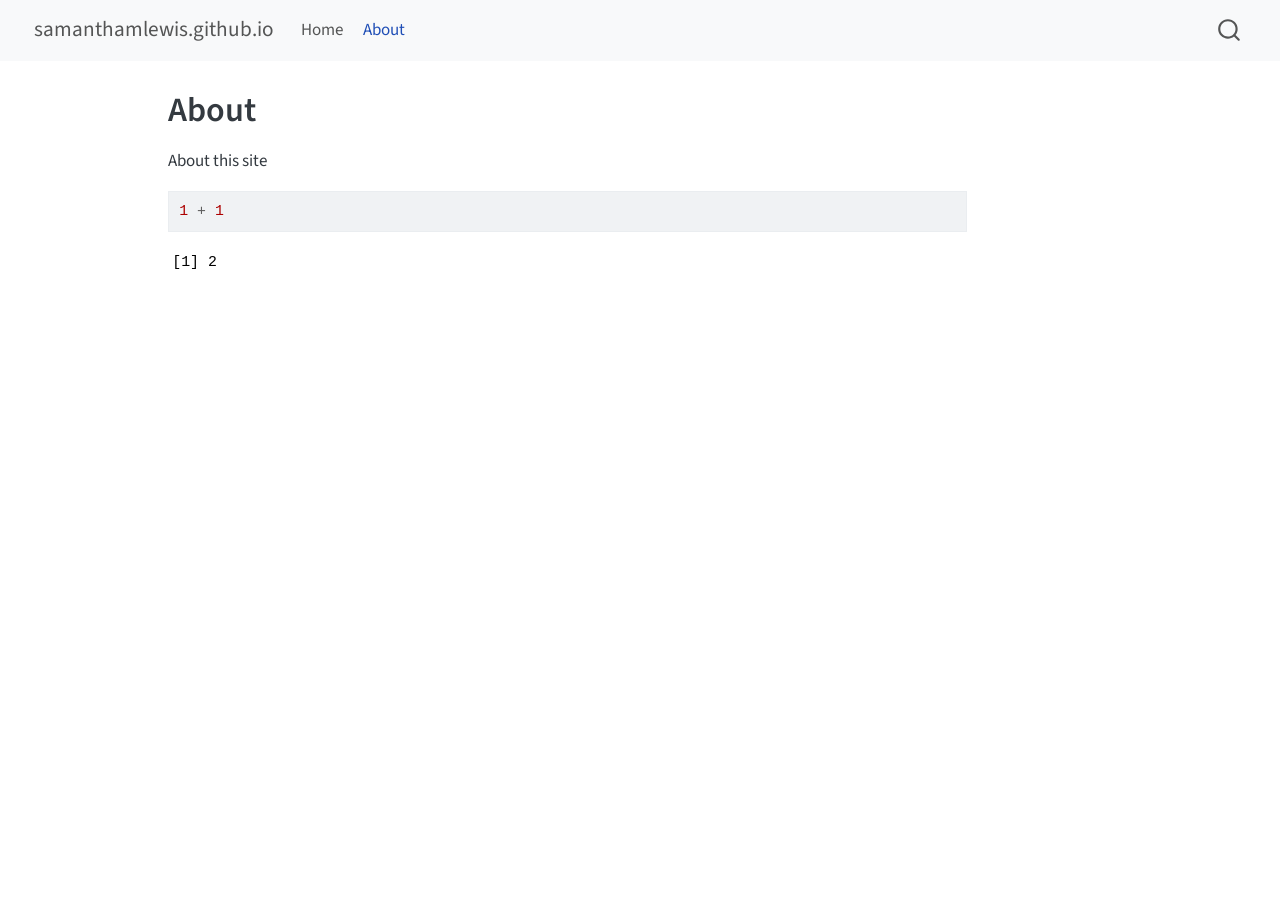
==== docs/about.html @ 11f4cbea "initial deployment" ====
<!DOCTYPE html>
<html xmlns="http://www.w3.org/1999/xhtml" lang="en" xml:lang="en"><head>

<meta charset="utf-8">
<meta name="generator" content="quarto-1.8.25">

<meta name="viewport" content="width=device-width, initial-scale=1.0, user-scalable=yes">


<title>About – samanthamlewis.github.io</title>
<style>
code{white-space: pre-wrap;}
span.smallcaps{font-variant: small-caps;}
div.columns{display: flex; gap: min(4vw, 1.5em);}
div.column{flex: auto; overflow-x: auto;}
div.hanging-indent{margin-left: 1.5em; text-indent: -1.5em;}
ul.task-list{list-style: none;}
ul.task-list li input[type="checkbox"] {
  width: 0.8em;
  margin: 0 0.8em 0.2em -1em; /* quarto-specific, see https://github.com/quarto-dev/quarto-cli/issues/4556 */ 
  vertical-align: middle;
}
/* CSS for syntax highlighting */
html { -webkit-text-size-adjust: 100%; }
pre > code.sourceCode { white-space: pre; position: relative; }
pre > code.sourceCode > span { display: inline-block; line-height: 1.25; }
pre > code.sourceCode > span:empty { height: 1.2em; }
.sourceCode { overflow: visible; }
code.sourceCode > span { color: inherit; text-decoration: inherit; }
div.sourceCode { margin: 1em 0; }
pre.sourceCode { margin: 0; }
@media screen {
div.sourceCode { overflow: auto; }
}
@media print {
pre > code.sourceCode { white-space: pre-wrap; }
pre > code.sourceCode > span { text-indent: -5em; padding-left: 5em; }
}
pre.numberSource code
  { counter-reset: source-line 0; }
pre.numberSource code > span
  { position: relative; left: -4em; counter-increment: source-line; }
pre.numberSource code > span > a:first-child::before
  { content: counter(source-line);
    position: relative; left: -1em; text-align: right; vertical-align: baseline;
    border: none; display: inline-block;
    -webkit-touch-callout: none; -webkit-user-select: none;
    -khtml-user-select: none; -moz-user-select: none;
    -ms-user-select: none; user-select: none;
    padding: 0 4px; width: 4em;
  }
pre.numberSource { margin-left: 3em;  padding-left: 4px; }
div.sourceCode
  {   }
@media screen {
pre > code.sourceCode > span > a:first-child::before { text-decoration: underline; }
}
</style>


<script src="site_libs/quarto-nav/quarto-nav.js"></script>
<script src="site_libs/quarto-nav/headroom.min.js"></script>
<script src="site_libs/clipboard/clipboard.min.js"></script>
<script src="site_libs/quarto-search/autocomplete.umd.js"></script>
<script src="site_libs/quarto-search/fuse.min.js"></script>
<script src="site_libs/quarto-search/quarto-search.js"></script>
<meta name="quarto:offset" content="./">
<script src="site_libs/quarto-html/quarto.js" type="module"></script>
<script src="site_libs/quarto-html/tabsets/tabsets.js" type="module"></script>
<script src="site_libs/quarto-html/axe/axe-check.js" type="module"></script>
<script src="site_libs/quarto-html/popper.min.js"></script>
<script src="site_libs/quarto-html/tippy.umd.min.js"></script>
<script src="site_libs/quarto-html/anchor.min.js"></script>
<link href="site_libs/quarto-html/tippy.css" rel="stylesheet">
<link href="site_libs/quarto-html/quarto-syntax-highlighting-7b89279ff1a6dce999919e0e67d4d9ec.css" rel="stylesheet" id="quarto-text-highlighting-styles">
<script src="site_libs/bootstrap/bootstrap.min.js"></script>
<link href="site_libs/bootstrap/bootstrap-icons.css" rel="stylesheet">
<link href="site_libs/bootstrap/bootstrap-5b4ad623e5705c0698d39aec6f10cf02.min.css" rel="stylesheet" append-hash="true" id="quarto-bootstrap" data-mode="light">
<script id="quarto-search-options" type="application/json">{
  "location": "navbar",
  "copy-button": false,
  "collapse-after": 3,
  "panel-placement": "end",
  "type": "overlay",
  "limit": 50,
  "keyboard-shortcut": [
    "f",
    "/",
    "s"
  ],
  "show-item-context": false,
  "language": {
    "search-no-results-text": "No results",
    "search-matching-documents-text": "matching documents",
    "search-copy-link-title": "Copy link to search",
    "search-hide-matches-text": "Hide additional matches",
    "search-more-match-text": "more match in this document",
    "search-more-matches-text": "more matches in this document",
    "search-clear-button-title": "Clear",
    "search-text-placeholder": "",
    "search-detached-cancel-button-title": "Cancel",
    "search-submit-button-title": "Submit",
    "search-label": "Search"
  }
}</script>


<link rel="stylesheet" href="styles.css">
</head>

<body class="nav-fixed quarto-light">

<div id="quarto-search-results"></div>
  <header id="quarto-header" class="headroom fixed-top">
    <nav class="navbar navbar-expand-lg " data-bs-theme="dark">
      <div class="navbar-container container-fluid">
      <div class="navbar-brand-container mx-auto">
    <a href="./index.html" class="navbar-brand navbar-brand-logo">
    </a>
    <a class="navbar-brand" href="./index.html">
    <span class="navbar-title">samanthamlewis.github.io</span>
    </a>
  </div>
            <div id="quarto-search" class="" title="Search"></div>
          <button class="navbar-toggler" type="button" data-bs-toggle="collapse" data-bs-target="#navbarCollapse" aria-controls="navbarCollapse" role="menu" aria-expanded="false" aria-label="Toggle navigation" onclick="if (window.quartoToggleHeadroom) { window.quartoToggleHeadroom(); }">
  <span class="navbar-toggler-icon"></span>
</button>
          <div class="collapse navbar-collapse" id="navbarCollapse">
            <ul class="navbar-nav navbar-nav-scroll me-auto">
  <li class="nav-item">
    <a class="nav-link" href="./index.html"> 
<span class="menu-text">Home</span></a>
  </li>  
  <li class="nav-item">
    <a class="nav-link active" href="./about.html" aria-current="page"> 
<span class="menu-text">About</span></a>
  </li>  
</ul>
          </div> <!-- /navcollapse -->
            <div class="quarto-navbar-tools">
</div>
      </div> <!-- /container-fluid -->
    </nav>
</header>
<!-- content -->
<div id="quarto-content" class="quarto-container page-columns page-rows-contents page-layout-article page-navbar">
<!-- sidebar -->
<!-- margin-sidebar -->
    <div id="quarto-margin-sidebar" class="sidebar margin-sidebar zindex-bottom">
        
    </div>
<!-- main -->
<main class="content" id="quarto-document-content">

<header id="title-block-header" class="quarto-title-block default">
<div class="quarto-title">
<h1 class="title">About</h1>
</div>



<div class="quarto-title-meta">

    
  
    
  </div>
  


</header>


<p>About this site</p>
<div class="cell">
<div class="code-copy-outer-scaffold"><div class="sourceCode cell-code" id="cb1"><pre class="sourceCode r code-with-copy"><code class="sourceCode r"><span id="cb1-1"><a href="#cb1-1" aria-hidden="true" tabindex="-1"></a><span class="dv">1</span> <span class="sc">+</span> <span class="dv">1</span></span></code></pre></div><button title="Copy to Clipboard" class="code-copy-button"><i class="bi"></i></button></div>
<div class="cell-output cell-output-stdout">
<pre><code>[1] 2</code></pre>
</div>
</div>



</main> <!-- /main -->
<script id="quarto-html-after-body" type="application/javascript">
  window.document.addEventListener("DOMContentLoaded", function (event) {
    const icon = "";
    const anchorJS = new window.AnchorJS();
    anchorJS.options = {
      placement: 'right',
      icon: icon
    };
    anchorJS.add('.anchored');
    const isCodeAnnotation = (el) => {
      for (const clz of el.classList) {
        if (clz.startsWith('code-annotation-')) {                     
          return true;
        }
      }
      return false;
    }
    const onCopySuccess = function(e) {
      // button target
      const button = e.trigger;
      // don't keep focus
      button.blur();
      // flash "checked"
      button.classList.add('code-copy-button-checked');
      var currentTitle = button.getAttribute("title");
      button.setAttribute("title", "Copied!");
      let tooltip;
      if (window.bootstrap) {
        button.setAttribute("data-bs-toggle", "tooltip");
        button.setAttribute("data-bs-placement", "left");
        button.setAttribute("data-bs-title", "Copied!");
        tooltip = new bootstrap.Tooltip(button, 
          { trigger: "manual", 
            customClass: "code-copy-button-tooltip",
            offset: [0, -8]});
        tooltip.show();    
      }
      setTimeout(function() {
        if (tooltip) {
          tooltip.hide();
          button.removeAttribute("data-bs-title");
          button.removeAttribute("data-bs-toggle");
          button.removeAttribute("data-bs-placement");
        }
        button.setAttribute("title", currentTitle);
        button.classList.remove('code-copy-button-checked');
      }, 1000);
      // clear code selection
      e.clearSelection();
    }
    const getTextToCopy = function(trigger) {
      const outerScaffold = trigger.parentElement.cloneNode(true);
      const codeEl = outerScaffold.querySelector('code');
      for (const childEl of codeEl.children) {
        if (isCodeAnnotation(childEl)) {
          childEl.remove();
        }
      }
      return codeEl.innerText;
    }
    const clipboard = new window.ClipboardJS('.code-copy-button:not([data-in-quarto-modal])', {
      text: getTextToCopy
    });
    clipboard.on('success', onCopySuccess);
    if (window.document.getElementById('quarto-embedded-source-code-modal')) {
      const clipboardModal = new window.ClipboardJS('.code-copy-button[data-in-quarto-modal]', {
        text: getTextToCopy,
        container: window.document.getElementById('quarto-embedded-source-code-modal')
      });
      clipboardModal.on('success', onCopySuccess);
    }
      var localhostRegex = new RegExp(/^(?:http|https):\/\/localhost\:?[0-9]*\//);
      var mailtoRegex = new RegExp(/^mailto:/);
        var filterRegex = new RegExp('/' + window.location.host + '/');
      var isInternal = (href) => {
          return filterRegex.test(href) || localhostRegex.test(href) || mailtoRegex.test(href);
      }
      // Inspect non-navigation links and adorn them if external
     var links = window.document.querySelectorAll('a[href]:not(.nav-link):not(.navbar-brand):not(.toc-action):not(.sidebar-link):not(.sidebar-item-toggle):not(.pagination-link):not(.no-external):not([aria-hidden]):not(.dropdown-item):not(.quarto-navigation-tool):not(.about-link)');
      for (var i=0; i<links.length; i++) {
        const link = links[i];
        if (!isInternal(link.href)) {
          // undo the damage that might have been done by quarto-nav.js in the case of
          // links that we want to consider external
          if (link.dataset.originalHref !== undefined) {
            link.href = link.dataset.originalHref;
          }
        }
      }
    function tippyHover(el, contentFn, onTriggerFn, onUntriggerFn) {
      const config = {
        allowHTML: true,
        maxWidth: 500,
        delay: 100,
        arrow: false,
        appendTo: function(el) {
            return el.parentElement;
        },
        interactive: true,
        interactiveBorder: 10,
        theme: 'quarto',
        placement: 'bottom-start',
      };
      if (contentFn) {
        config.content = contentFn;
      }
      if (onTriggerFn) {
        config.onTrigger = onTriggerFn;
      }
      if (onUntriggerFn) {
        config.onUntrigger = onUntriggerFn;
      }
      window.tippy(el, config); 
    }
    const noterefs = window.document.querySelectorAll('a[role="doc-noteref"]');
    for (var i=0; i<noterefs.length; i++) {
      const ref = noterefs[i];
      tippyHover(ref, function() {
        // use id or data attribute instead here
        let href = ref.getAttribute('data-footnote-href') || ref.getAttribute('href');
        try { href = new URL(href).hash; } catch {}
        const id = href.replace(/^#\/?/, "");
        const note = window.document.getElementById(id);
        if (note) {
          return note.innerHTML;
        } else {
          return "";
        }
      });
    }
    const xrefs = window.document.querySelectorAll('a.quarto-xref');
    const processXRef = (id, note) => {
      // Strip column container classes
      const stripColumnClz = (el) => {
        el.classList.remove("page-full", "page-columns");
        if (el.children) {
          for (const child of el.children) {
            stripColumnClz(child);
          }
        }
      }
      stripColumnClz(note)
      if (id === null || id.startsWith('sec-')) {
        // Special case sections, only their first couple elements
        const container = document.createElement("div");
        if (note.children && note.children.length > 2) {
          container.appendChild(note.children[0].cloneNode(true));
          for (let i = 1; i < note.children.length; i++) {
            const child = note.children[i];
            if (child.tagName === "P" && child.innerText === "") {
              continue;
            } else {
              container.appendChild(child.cloneNode(true));
              break;
            }
          }
          if (window.Quarto?.typesetMath) {
            window.Quarto.typesetMath(container);
          }
          return container.innerHTML
        } else {
          if (window.Quarto?.typesetMath) {
            window.Quarto.typesetMath(note);
          }
          return note.innerHTML;
        }
      } else {
        // Remove any anchor links if they are present
        const anchorLink = note.querySelector('a.anchorjs-link');
        if (anchorLink) {
          anchorLink.remove();
        }
        if (window.Quarto?.typesetMath) {
          window.Quarto.typesetMath(note);
        }
        if (note.classList.contains("callout")) {
          return note.outerHTML;
        } else {
          return note.innerHTML;
        }
      }
    }
    for (var i=0; i<xrefs.length; i++) {
      const xref = xrefs[i];
      tippyHover(xref, undefined, function(instance) {
        instance.disable();
        let url = xref.getAttribute('href');
        let hash = undefined; 
        if (url.startsWith('#')) {
          hash = url;
        } else {
          try { hash = new URL(url).hash; } catch {}
        }
        if (hash) {
          const id = hash.replace(/^#\/?/, "");
          const note = window.document.getElementById(id);
          if (note !== null) {
            try {
              const html = processXRef(id, note.cloneNode(true));
              instance.setContent(html);
            } finally {
              instance.enable();
              instance.show();
            }
          } else {
            // See if we can fetch this
            fetch(url.split('#')[0])
            .then(res => res.text())
            .then(html => {
              const parser = new DOMParser();
              const htmlDoc = parser.parseFromString(html, "text/html");
              const note = htmlDoc.getElementById(id);
              if (note !== null) {
                const html = processXRef(id, note);
                instance.setContent(html);
              } 
            }).finally(() => {
              instance.enable();
              instance.show();
            });
          }
        } else {
          // See if we can fetch a full url (with no hash to target)
          // This is a special case and we should probably do some content thinning / targeting
          fetch(url)
          .then(res => res.text())
          .then(html => {
            const parser = new DOMParser();
            const htmlDoc = parser.parseFromString(html, "text/html");
            const note = htmlDoc.querySelector('main.content');
            if (note !== null) {
              // This should only happen for chapter cross references
              // (since there is no id in the URL)
              // remove the first header
              if (note.children.length > 0 && note.children[0].tagName === "HEADER") {
                note.children[0].remove();
              }
              const html = processXRef(null, note);
              instance.setContent(html);
            } 
          }).finally(() => {
            instance.enable();
            instance.show();
          });
        }
      }, function(instance) {
      });
    }
        let selectedAnnoteEl;
        const selectorForAnnotation = ( cell, annotation) => {
          let cellAttr = 'data-code-cell="' + cell + '"';
          let lineAttr = 'data-code-annotation="' +  annotation + '"';
          const selector = 'span[' + cellAttr + '][' + lineAttr + ']';
          return selector;
        }
        const selectCodeLines = (annoteEl) => {
          const doc = window.document;
          const targetCell = annoteEl.getAttribute("data-target-cell");
          const targetAnnotation = annoteEl.getAttribute("data-target-annotation");
          const annoteSpan = window.document.querySelector(selectorForAnnotation(targetCell, targetAnnotation));
          const lines = annoteSpan.getAttribute("data-code-lines").split(",");
          const lineIds = lines.map((line) => {
            return targetCell + "-" + line;
          })
          let top = null;
          let height = null;
          let parent = null;
          if (lineIds.length > 0) {
              //compute the position of the single el (top and bottom and make a div)
              const el = window.document.getElementById(lineIds[0]);
              top = el.offsetTop;
              height = el.offsetHeight;
              parent = el.parentElement.parentElement;
            if (lineIds.length > 1) {
              const lastEl = window.document.getElementById(lineIds[lineIds.length - 1]);
              const bottom = lastEl.offsetTop + lastEl.offsetHeight;
              height = bottom - top;
            }
            if (top !== null && height !== null && parent !== null) {
              // cook up a div (if necessary) and position it 
              let div = window.document.getElementById("code-annotation-line-highlight");
              if (div === null) {
                div = window.document.createElement("div");
                div.setAttribute("id", "code-annotation-line-highlight");
                div.style.position = 'absolute';
                parent.appendChild(div);
              }
              div.style.top = top - 2 + "px";
              div.style.height = height + 4 + "px";
              div.style.left = 0;
              let gutterDiv = window.document.getElementById("code-annotation-line-highlight-gutter");
              if (gutterDiv === null) {
                gutterDiv = window.document.createElement("div");
                gutterDiv.setAttribute("id", "code-annotation-line-highlight-gutter");
                gutterDiv.style.position = 'absolute';
                const codeCell = window.document.getElementById(targetCell);
                const gutter = codeCell.querySelector('.code-annotation-gutter');
                gutter.appendChild(gutterDiv);
              }
              gutterDiv.style.top = top - 2 + "px";
              gutterDiv.style.height = height + 4 + "px";
            }
            selectedAnnoteEl = annoteEl;
          }
        };
        const unselectCodeLines = () => {
          const elementsIds = ["code-annotation-line-highlight", "code-annotation-line-highlight-gutter"];
          elementsIds.forEach((elId) => {
            const div = window.document.getElementById(elId);
            if (div) {
              div.remove();
            }
          });
          selectedAnnoteEl = undefined;
        };
          // Handle positioning of the toggle
      window.addEventListener(
        "resize",
        throttle(() => {
          elRect = undefined;
          if (selectedAnnoteEl) {
            selectCodeLines(selectedAnnoteEl);
          }
        }, 10)
      );
      function throttle(fn, ms) {
      let throttle = false;
      let timer;
        return (...args) => {
          if(!throttle) { // first call gets through
              fn.apply(this, args);
              throttle = true;
          } else { // all the others get throttled
              if(timer) clearTimeout(timer); // cancel #2
              timer = setTimeout(() => {
                fn.apply(this, args);
                timer = throttle = false;
              }, ms);
          }
        };
      }
        // Attach click handler to the DT
        const annoteDls = window.document.querySelectorAll('dt[data-target-cell]');
        for (const annoteDlNode of annoteDls) {
          annoteDlNode.addEventListener('click', (event) => {
            const clickedEl = event.target;
            if (clickedEl !== selectedAnnoteEl) {
              unselectCodeLines();
              const activeEl = window.document.querySelector('dt[data-target-cell].code-annotation-active');
              if (activeEl) {
                activeEl.classList.remove('code-annotation-active');
              }
              selectCodeLines(clickedEl);
              clickedEl.classList.add('code-annotation-active');
            } else {
              // Unselect the line
              unselectCodeLines();
              clickedEl.classList.remove('code-annotation-active');
            }
          });
        }
    const findCites = (el) => {
      const parentEl = el.parentElement;
      if (parentEl) {
        const cites = parentEl.dataset.cites;
        if (cites) {
          return {
            el,
            cites: cites.split(' ')
          };
        } else {
          return findCites(el.parentElement)
        }
      } else {
        return undefined;
      }
    };
    var bibliorefs = window.document.querySelectorAll('a[role="doc-biblioref"]');
    for (var i=0; i<bibliorefs.length; i++) {
      const ref = bibliorefs[i];
      const citeInfo = findCites(ref);
      if (citeInfo) {
        tippyHover(citeInfo.el, function() {
          var popup = window.document.createElement('div');
          citeInfo.cites.forEach(function(cite) {
            var citeDiv = window.document.createElement('div');
            citeDiv.classList.add('hanging-indent');
            citeDiv.classList.add('csl-entry');
            var biblioDiv = window.document.getElementById('ref-' + cite);
            if (biblioDiv) {
              citeDiv.innerHTML = biblioDiv.innerHTML;
            }
            popup.appendChild(citeDiv);
          });
          return popup.innerHTML;
        });
      }
    }
  });
  </script>
</div> <!-- /content -->




</body></html>
---- docs/site_libs/quarto-html/tippy.css ----
.tippy-box[data-animation=fade][data-state=hidden]{opacity:0}[data-tippy-root]{max-width:calc(100vw - 10px)}.tippy-box{position:relative;background-color:#333;color:#fff;border-radius:4px;font-size:14px;line-height:1.4;white-space:normal;outline:0;transition-property:transform,visibility,opacity}.tippy-box[data-placement^=top]>.tippy-arrow{bottom:0}.tippy-box[data-placement^=top]>.tippy-arrow:before{bottom:-7px;left:0;border-width:8px 8px 0;border-top-color:initial;transform-origin:center top}.tippy-box[data-placement^=bottom]>.tippy-arrow{top:0}.tippy-box[data-placement^=bottom]>.tippy-arrow:before{top:-7px;left:0;border-width:0 8px 8px;border-bottom-color:initial;transform-origin:center bottom}.tippy-box[data-placement^=left]>.tippy-arrow{right:0}.tippy-box[data-placement^=left]>.tippy-arrow:before{border-width:8px 0 8px 8px;border-left-color:initial;right:-7px;transform-origin:center left}.tippy-box[data-placement^=right]>.tippy-arrow{left:0}.tippy-box[data-placement^=right]>.tippy-arrow:before{left:-7px;border-width:8px 8px 8px 0;border-right-color:initial;transform-origin:center right}.tippy-box[data-inertia][data-state=visible]{transition-timing-function:cubic-bezier(.54,1.5,.38,1.11)}.tippy-arrow{width:16px;height:16px;color:#333}.tippy-arrow:before{content:"";position:absolute;border-color:transparent;border-style:solid}.tippy-content{position:relative;padding:5px 9px;z-index:1}
---- docs/site_libs/quarto-html/quarto-syntax-highlighting-7b89279ff1a6dce999919e0e67d4d9ec.css ----
/* quarto syntax highlight colors */
:root {
  --quarto-hl-ot-color: #003B4F;
  --quarto-hl-at-color: #657422;
  --quarto-hl-ss-color: #20794D;
  --quarto-hl-an-color: #5E5E5E;
  --quarto-hl-fu-color: #4758AB;
  --quarto-hl-st-color: #20794D;
  --quarto-hl-cf-color: #003B4F;
  --quarto-hl-op-color: #5E5E5E;
  --quarto-hl-er-color: #AD0000;
  --quarto-hl-bn-color: #AD0000;
  --quarto-hl-al-color: #AD0000;
  --quarto-hl-va-color: #111111;
  --quarto-hl-bu-color: inherit;
  --quarto-hl-ex-color: inherit;
  --quarto-hl-pp-color: #AD0000;
  --quarto-hl-in-color: #5E5E5E;
  --quarto-hl-vs-color: #20794D;
  --quarto-hl-wa-color: #5E5E5E;
  --quarto-hl-do-color: #5E5E5E;
  --quarto-hl-im-color: #00769E;
  --quarto-hl-ch-color: #20794D;
  --quarto-hl-dt-color: #AD0000;
  --quarto-hl-fl-color: #AD0000;
  --quarto-hl-co-color: #5E5E5E;
  --quarto-hl-cv-color: #5E5E5E;
  --quarto-hl-cn-color: #8f5902;
  --quarto-hl-sc-color: #5E5E5E;
  --quarto-hl-dv-color: #AD0000;
  --quarto-hl-kw-color: #003B4F;
}

/* other quarto variables */
:root {
  --quarto-font-monospace: SFMono-Regular, Menlo, Monaco, Consolas, "Liberation Mono", "Courier New", monospace;
}

/* syntax highlight based on Pandoc's rules */
pre > code.sourceCode > span {
  color: #003B4F;
}

code.sourceCode > span {
  color: #003B4F;
}

div.sourceCode,
div.sourceCode pre.sourceCode {
  color: #003B4F;
}

/* Normal */
code span {
  color: #003B4F;
}

/* Alert */
code span.al {
  color: #AD0000;
  font-style: inherit;
}

/* Annotation */
code span.an {
  color: #5E5E5E;
  font-style: inherit;
}

/* Attribute */
code span.at {
  color: #657422;
  font-style: inherit;
}

/* BaseN */
code span.bn {
  color: #AD0000;
  font-style: inherit;
}

/* BuiltIn */
code span.bu {
  font-style: inherit;
}

/* ControlFlow */
code span.cf {
  color: #003B4F;
  font-weight: bold;
  font-style: inherit;
}

/* Char */
code span.ch {
  color: #20794D;
  font-style: inherit;
}

/* Constant */
code span.cn {
  color: #8f5902;
  font-style: inherit;
}

/* Comment */
code span.co {
  color: #5E5E5E;
  font-style: inherit;
}

/* CommentVar */
code span.cv {
  color: #5E5E5E;
  font-style: italic;
}

/* Documentation */
code span.do {
  color: #5E5E5E;
  font-style: italic;
}

/* DataType */
code span.dt {
  color: #AD0000;
  font-style: inherit;
}

/* DecVal */
code span.dv {
  color: #AD0000;
  font-style: inherit;
}

/* Error */
code span.er {
  color: #AD0000;
  font-style: inherit;
}

/* Extension */
code span.ex {
  font-style: inherit;
}

/* Float */
code span.fl {
  color: #AD0000;
  font-style: inherit;
}

/* Function */
code span.fu {
  color: #4758AB;
  font-style: inherit;
}

/* Import */
code span.im {
  color: #00769E;
  font-style: inherit;
}

/* Information */
code span.in {
  color: #5E5E5E;
  font-style: inherit;
}

/* Keyword */
code span.kw {
  color: #003B4F;
  font-weight: bold;
  font-style: inherit;
}

/* Operator */
code span.op {
  color: #5E5E5E;
  font-style: inherit;
}

/* Other */
code span.ot {
  color: #003B4F;
  font-style: inherit;
}

/* Preprocessor */
code span.pp {
  color: #AD0000;
  font-style: inherit;
}

/* SpecialChar */
code span.sc {
  color: #5E5E5E;
  font-style: inherit;
}

/* SpecialString */
code span.ss {
  color: #20794D;
  font-style: inherit;
}

/* String */
code span.st {
  color: #20794D;
  font-style: inherit;
}

/* Variable */
code span.va {
  color: #111111;
  font-style: inherit;
}

/* VerbatimString */
code span.vs {
  color: #20794D;
  font-style: inherit;
}

/* Warning */
code span.wa {
  color: #5E5E5E;
  font-style: italic;
}

.prevent-inlining {
  content: "</";
}

/*# sourceMappingURL=3944bc705cfaf4c80e56f77c5205168a.css.map */
---- docs/styles.css ----
/* css styles */
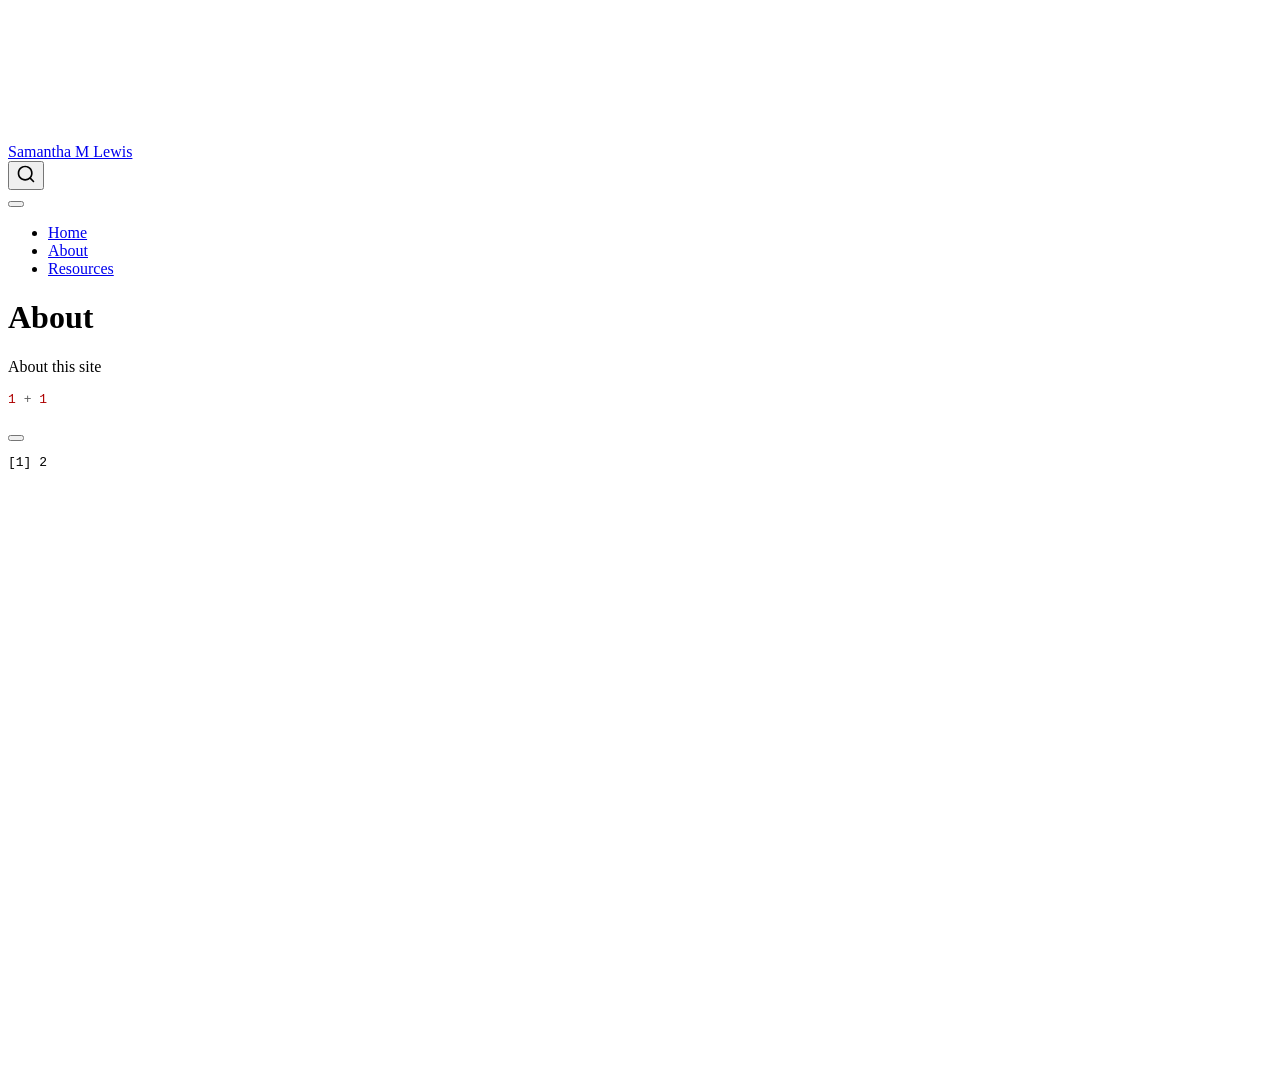
==== commit 33c22b59: "updated colors and landing page" ====
--- a/docs/about.html
+++ b/docs/about.html
@@ -7,7 +7,7 @@
 <meta name="viewport" content="width=device-width, initial-scale=1.0, user-scalable=yes">
 
 
-<title>About – samanthamlewis.github.io</title>
+<title>About – Samantha M Lewis</title>
 <style>
 code{white-space: pre-wrap;}
 span.smallcaps{font-variant: small-caps;}
@@ -75,7 +75,7 @@
 <link href="site_libs/quarto-html/quarto-syntax-highlighting-7b89279ff1a6dce999919e0e67d4d9ec.css" rel="stylesheet" id="quarto-text-highlighting-styles">
 <script src="site_libs/bootstrap/bootstrap.min.js"></script>
 <link href="site_libs/bootstrap/bootstrap-icons.css" rel="stylesheet">
-<link href="site_libs/bootstrap/bootstrap-5b4ad623e5705c0698d39aec6f10cf02.min.css" rel="stylesheet" append-hash="true" id="quarto-bootstrap" data-mode="light">
+<link href="site_libs/bootstrap/bootstrap-948798dc5625718e9504a142df72fe4c.min.css" rel="stylesheet" append-hash="true" id="quarto-bootstrap" data-mode="light">
 <script id="quarto-search-options" type="application/json">{
   "location": "navbar",
   "copy-button": false,
@@ -105,7 +105,6 @@
 }</script>
 
 
-<link rel="stylesheet" href="styles.css">
 </head>
 
 <body class="nav-fixed quarto-light">
@@ -118,7 +117,7 @@
     <a href="./index.html" class="navbar-brand navbar-brand-logo">
     </a>
     <a class="navbar-brand" href="./index.html">
-    <span class="navbar-title">samanthamlewis.github.io</span>
+    <span class="navbar-title">Samantha M Lewis</span>
     </a>
   </div>
             <div id="quarto-search" class="" title="Search"></div>
@@ -135,6 +134,10 @@
     <a class="nav-link active" href="./about.html" aria-current="page"> 
 <span class="menu-text">About</span></a>
   </li>  
+  <li class="nav-item">
+    <a class="nav-link" href="./resources.html"> 
+<span class="menu-text">Resources</span></a>
+  </li>  
 </ul>
           </div> <!-- /navcollapse -->
             <div class="quarto-navbar-tools">
@@ -143,14 +146,14 @@
     </nav>
 </header>
 <!-- content -->
-<div id="quarto-content" class="quarto-container page-columns page-rows-contents page-layout-article page-navbar">
+<div id="quarto-content" class="quarto-container page-columns page-rows-contents page-layout-full page-navbar">
 <!-- sidebar -->
 <!-- margin-sidebar -->
     <div id="quarto-margin-sidebar" class="sidebar margin-sidebar zindex-bottom">
         
     </div>
 <!-- main -->
-<main class="content" id="quarto-document-content">
+<main class="content column-page" id="quarto-document-content">
 
 <header id="title-block-header" class="quarto-title-block default">
 <div class="quarto-title">
@@ -159,7 +162,7 @@
 
 
 
-<div class="quarto-title-meta">
+<div class="quarto-title-meta column-page">
 
     
   
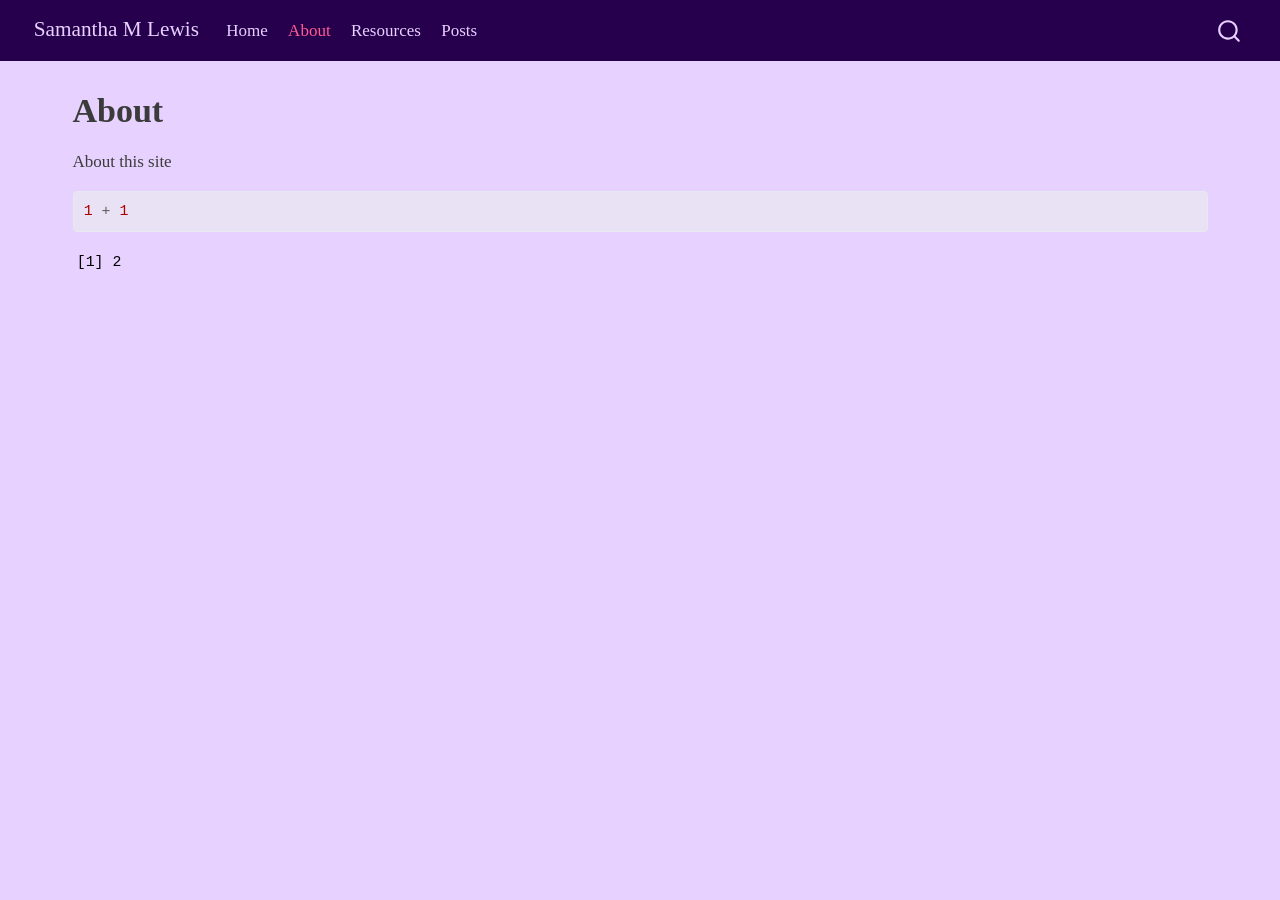
==== commit 8c1409cd: "added blog post" ====
--- a/docs/about.html
+++ b/docs/about.html
@@ -138,6 +138,10 @@
     <a class="nav-link" href="./resources.html"> 
 <span class="menu-text">Resources</span></a>
   </li>  
+  <li class="nav-item">
+    <a class="nav-link" href="./posts.html"> 
+<span class="menu-text">Posts</span></a>
+  </li>  
 </ul>
           </div> <!-- /navcollapse -->
             <div class="quarto-navbar-tools">
